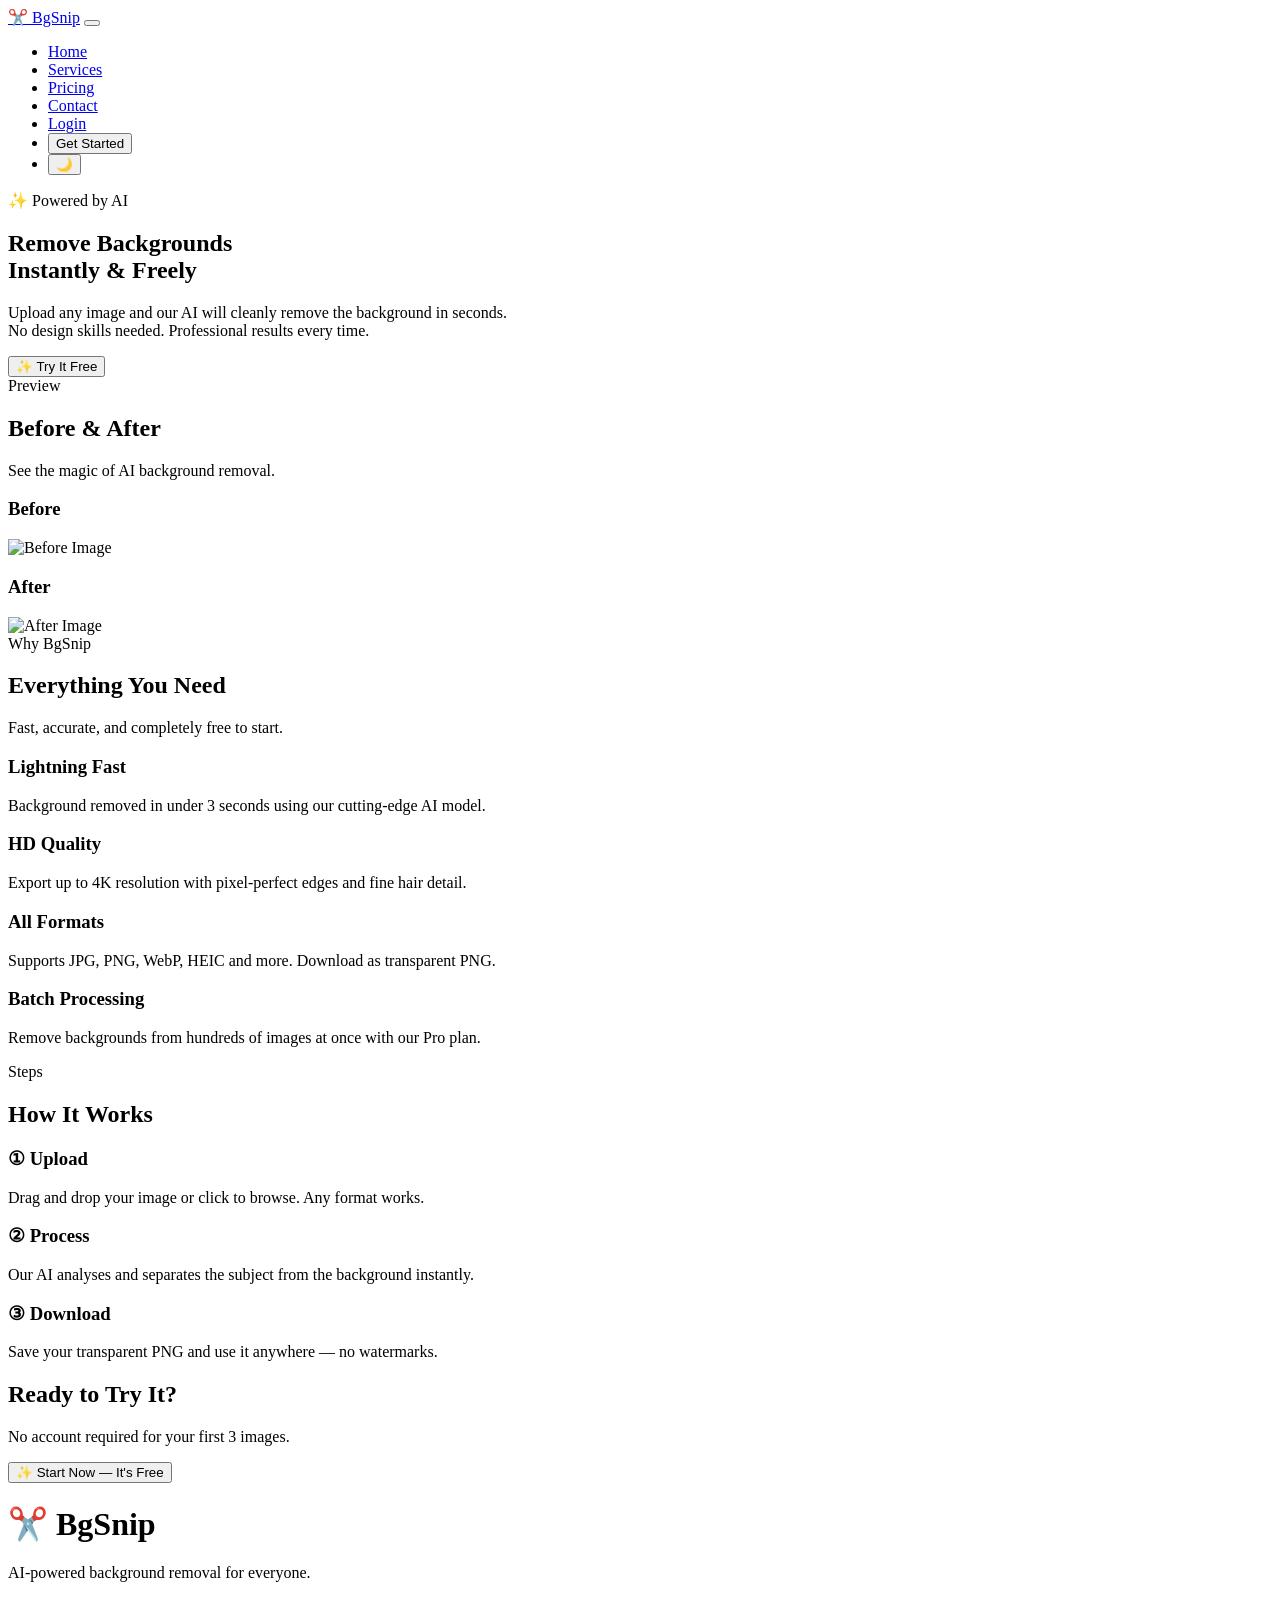
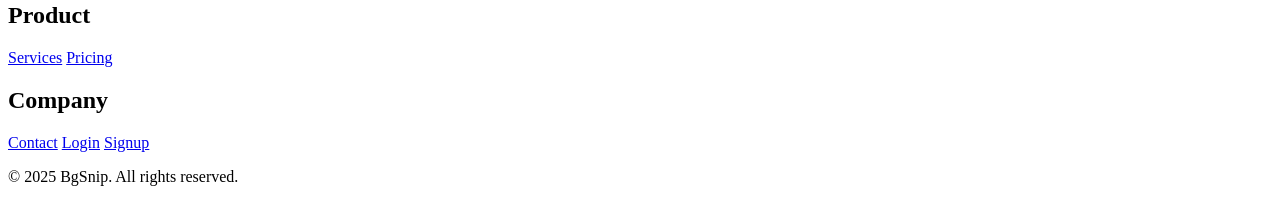
==== index.html @ e9a78409 "first" ====
<!DOCTYPE html>
<html lang="en" data-theme="light">
<head>
  <meta charset="UTF-8" />
  <meta name="viewport" content="width=device-width, initial-scale=1.0" />
  <title>BgSnip — AI Background Remover</title>
  <link rel="stylesheet" href="cssFile/globalStyles.css" />
</head>
<body>

  <!-- NAVBAR -->
  <nav>
    <a href="index.html">✂️ BgSnip</a>
    <button class="menu-toggle" aria-label="Toggle menu">
      <span></span><span></span><span></span>
    </button>
    <ul>
      <li><a href="index.html">Home</a></li>
      <li><a href="pages/services.html">Services</a></li>
      <li><a href="pages/pricing.html">Pricing</a></li>
      <li><a href="pages/contact.html">Contact</a></li>
      <li><a href="pages/login.html">Login</a></li>
      <li><button onclick="window.location.href='pages/signup.html'">Get Started</button></li>
      <li><button id="theme-toggle" class="border-button">🌙</button></li>
    </ul>
  </nav>

  <!-- HERO -->
  <section class="hero-section">
    <div class="hero-badge">✨ Powered by AI</div>
    <h1>Remove Backgrounds<br /><span class="highlight">Instantly & Freely</span></h1>
    <p>Upload any image and our AI will cleanly remove the background in seconds.<br />No design skills needed. Professional results every time.</p>
    <div class="hero-actions">
      <button class="lg-button" onclick="window.location.href='pages/services.html'">✨ Try It Free</button>
    </div>
    <img class="hero-image" src="sources/hero-demo.png" alt="AI Background Removal Demo" onerror="this.style.display='none'" />
  </section>

  <!-- BEFORE / AFTER -->
  <section class="page">
    <div class="section-header">
      <span class="section-tag">Preview</span>
      <h2>Before & After</h2>
      <p>See the magic of AI background removal.</p>
    </div>

    <div class="card-container">
      <div class="card">
        <h3>Before</h3>
        <img class="before-after-img" src="sources/before.jpg" alt="Before Image" />
      </div>

      <div class="card">
        <h3>After</h3>
        <img class="before-after-img" src="sources/after.png" alt="After Image" />
      </div>
    </div>
  </section>

  <!-- FEATURES -->
  <section class="page">
    <div class="section-header">
      <span class="section-tag">Why BgSnip</span>
      <h2>Everything You Need</h2>
      <p>Fast, accurate, and completely free to start.</p>
    </div>

    <div class="card-container">
      <div class="card">
        <img src="sources/icon-speed.png" alt="Speed" onerror="this.style.display='none'" />
        <h3>Lightning Fast</h3>
        <p>Background removed in under 3 seconds using our cutting-edge AI model.</p>
      </div>
      <div class="card">
        <img src="sources/icon-quality.png" alt="Quality" onerror="this.style.display='none'" />
        <h3>HD Quality</h3>
        <p>Export up to 4K resolution with pixel-perfect edges and fine hair detail.</p>
      </div>
      <div class="card">
        <img src="sources/icon-formats.png" alt="Formats" onerror="this.style.display='none'" />
        <h3>All Formats</h3>
        <p>Supports JPG, PNG, WebP, HEIC and more. Download as transparent PNG.</p>
      </div>
      <div class="card">
        <img src="sources/icon-batch.png" alt="Batch" onerror="this.style.display='none'" />
        <h3>Batch Processing</h3>
        <p>Remove backgrounds from hundreds of images at once with our Pro plan.</p>
      </div>
    </div>
  </section>

  <!-- HOW IT WORKS -->
  <section class="page how-section">
    <div class="section-header">
      <span class="section-tag">Steps</span>
      <h2>How It Works</h2>
    </div>
    <div class="card-container">
      <div class="card">
        <h3>① Upload</h3>
        <p>Drag and drop your image or click to browse. Any format works.</p>
      </div>
      <div class="card">
        <h3>② Process</h3>
        <p>Our AI analyses and separates the subject from the background instantly.</p>
      </div>
      <div class="card">
        <h3>③ Download</h3>
        <p>Save your transparent PNG and use it anywhere — no watermarks.</p>
      </div>
    </div>
  </section>

  <!-- CTA -->
  <section class="hero-section cta-section">
    <h2>Ready to Try It?</h2>
    <p>No account required for your first 3 images.</p>
    <div class="hero-actions">
      <button class="lg-button" onclick="window.location.href='pages/services.html'">✨ Start Now — It's Free</button>
    </div>
  </section>

  <!-- FOOTER -->
  <footer>
    <div class="footer-container">
      <div>
        <h1>✂️ BgSnip</h1>
        <p>AI-powered background removal for everyone.</p>
      </div>
      <div>
        <h2>Product</h2>
        <a href="pages/services.html">Services</a>
        <a href="pages/pricing.html">Pricing</a>
      </div>
      <div>
        <h2>Company</h2>
        <a href="pages/contact.html">Contact</a>
        <a href="pages/login.html">Login</a>
        <a href="pages/signup.html">Signup</a>
      </div>
    </div>
    <p>© 2025 BgSnip. All rights reserved.</p>
  </footer>

  <script src="jsFile/jsFunctions.js"></script>
</body>
</html>
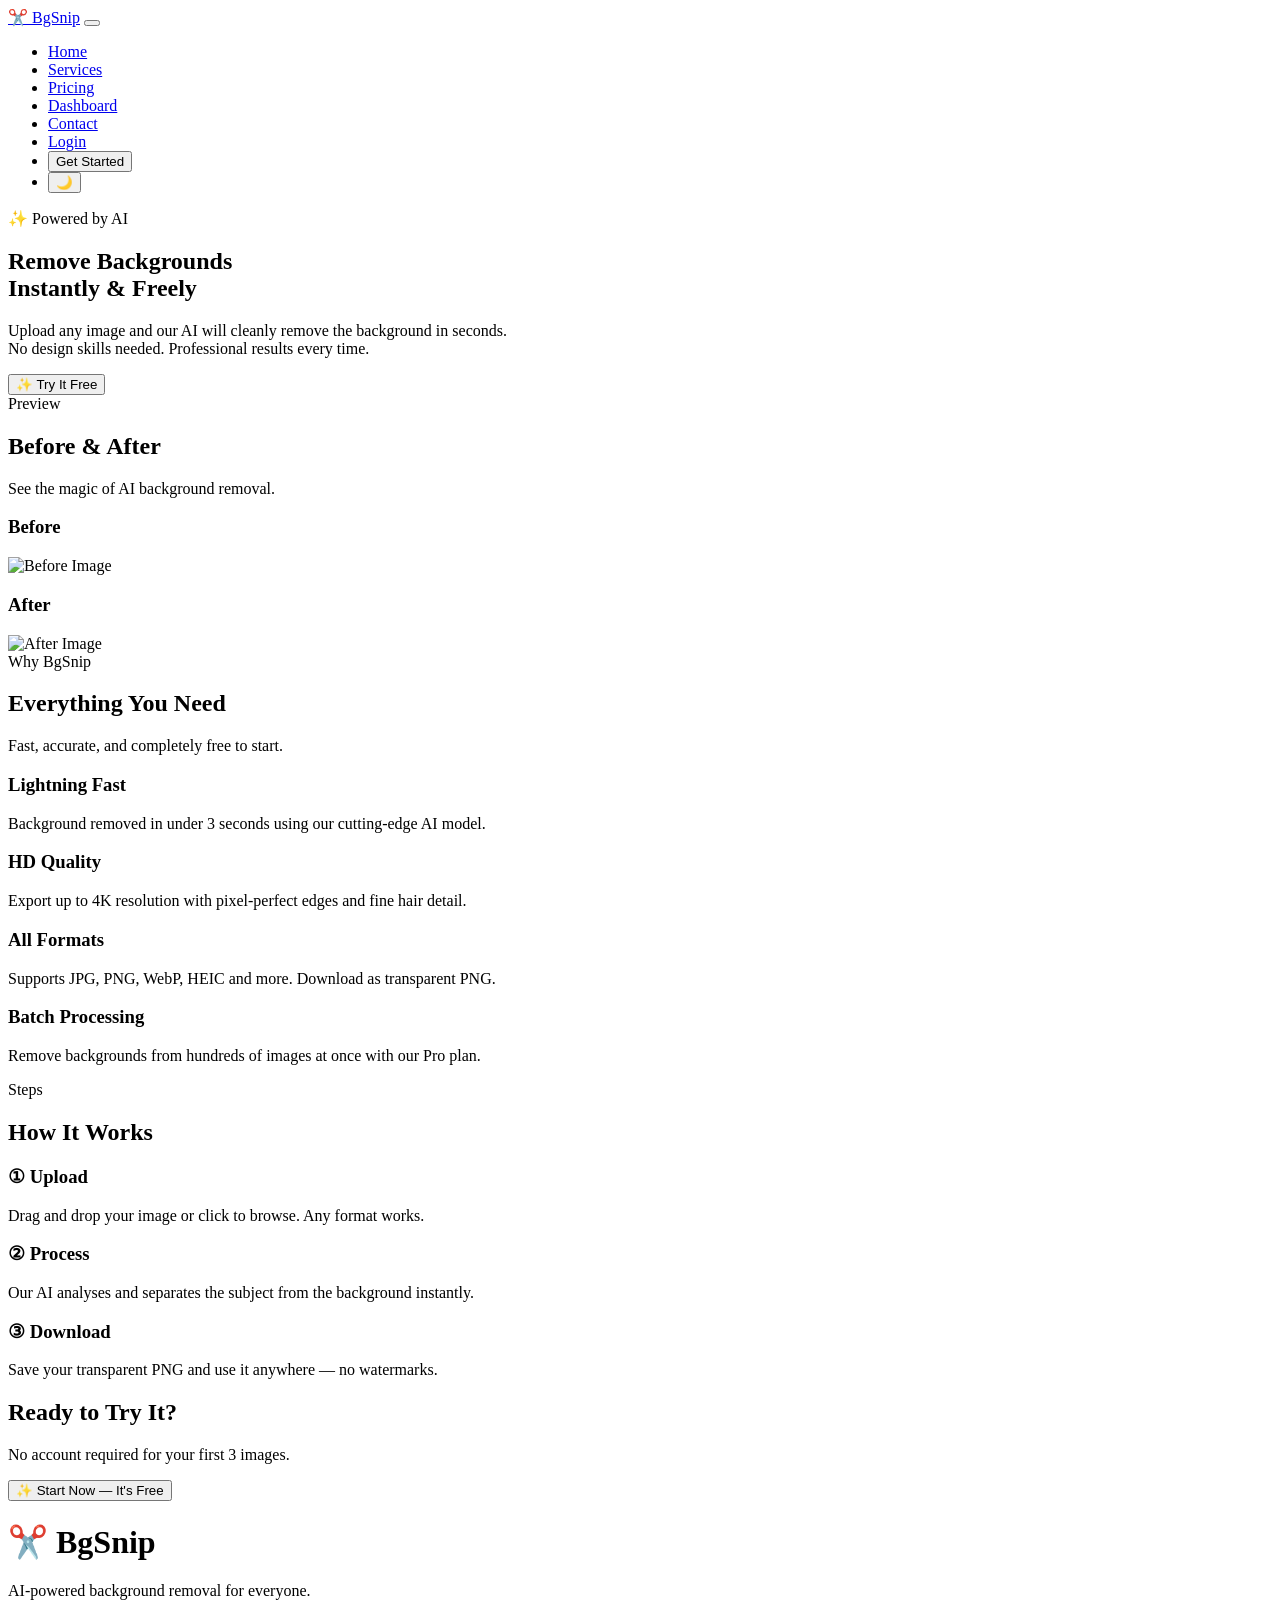
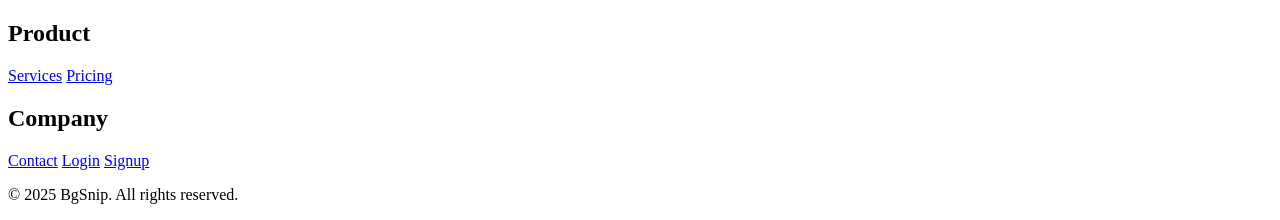
==== commit c4592cb8: "third" ====
--- a/index.html
+++ b/index.html
@@ -18,6 +18,7 @@
       <li><a href="index.html">Home</a></li>
       <li><a href="pages/services.html">Services</a></li>
       <li><a href="pages/pricing.html">Pricing</a></li>
+      <li><a href="pages/dashboard.html">Dashboard</a></li>
       <li><a href="pages/contact.html">Contact</a></li>
       <li><a href="pages/login.html">Login</a></li>
       <li><button onclick="window.location.href='pages/signup.html'">Get Started</button></li>
@@ -58,7 +59,7 @@
   </section>
 
   <!-- FEATURES -->
-  <section class="page">
+  <section class="page" >
     <div class="section-header">
       <span class="section-tag">Why BgSnip</span>
       <h2>Everything You Need</h2>
